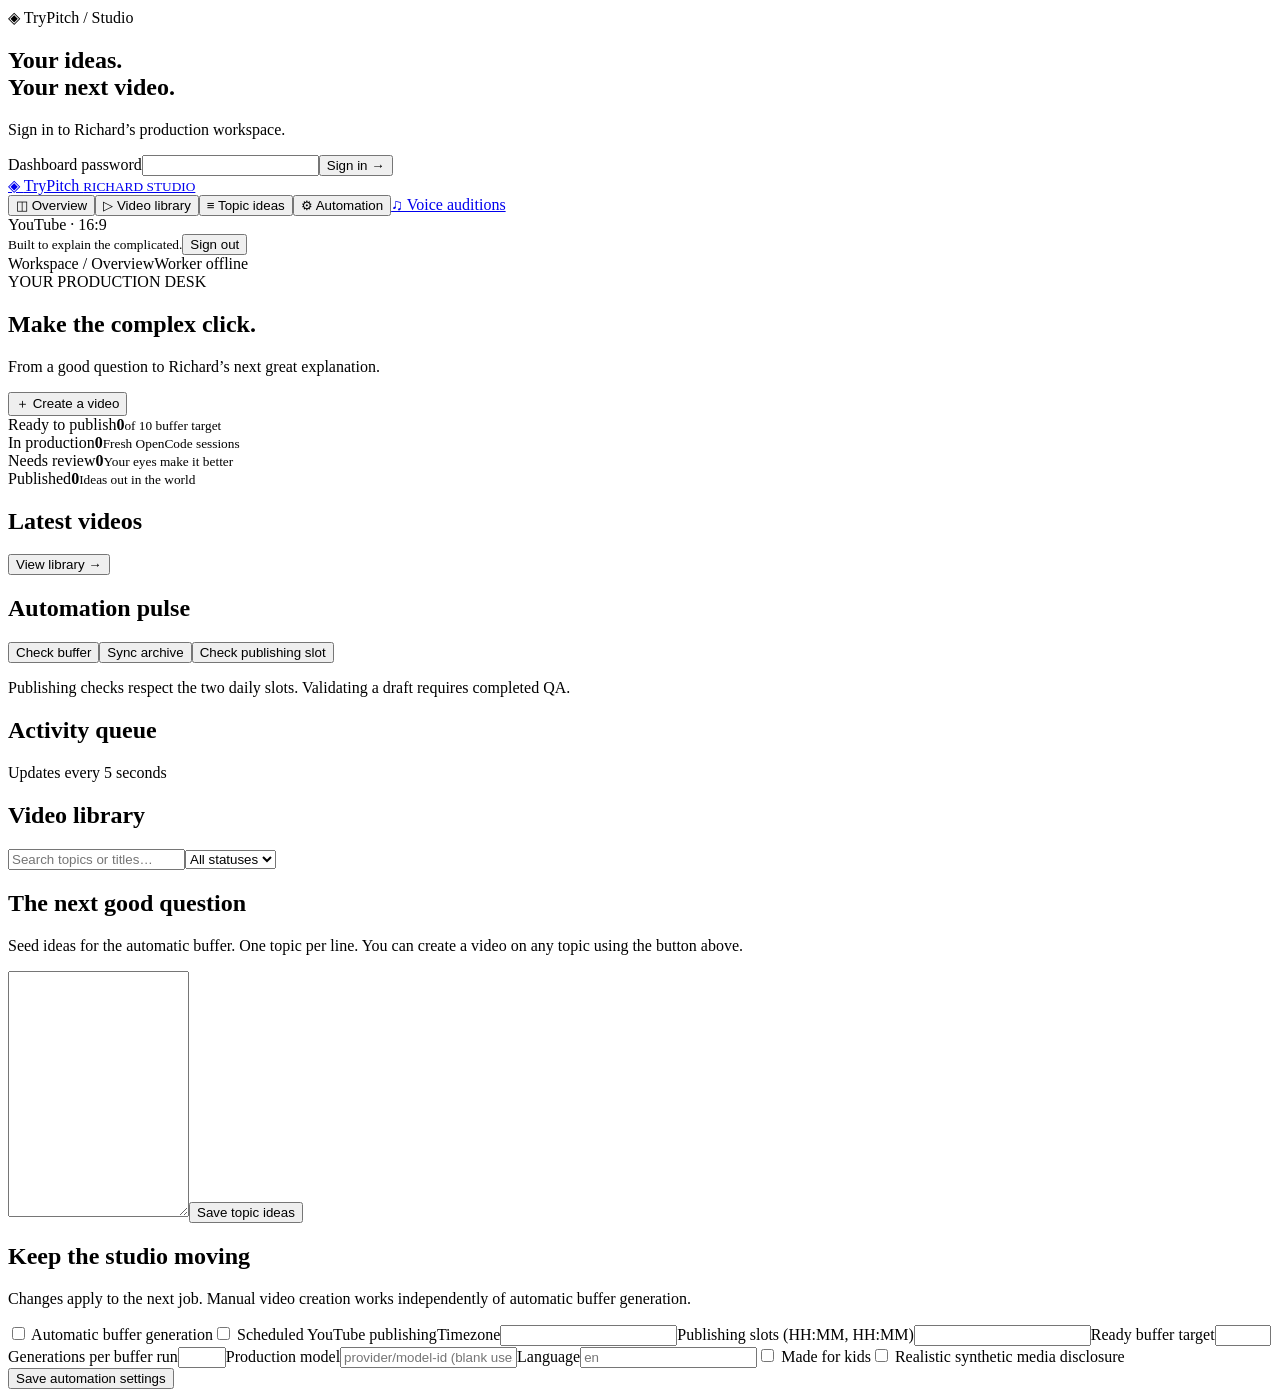
==== dashboard/index.html @ 12f3d702 "Add Richard video studio and YouTube production pipeline" ====
<!doctype html><html lang="en"><head><meta charset="utf-8"><meta name="viewport" content="width=device-width,initial-scale=1"><title>Richard Studio · TryPitch</title><link rel="stylesheet" href="/static/style.css"></head><body>
<section id="login" class="login hidden"><div class="brand">◈ <span>TryPitch / Studio</span></div><h1>Your ideas.<br>Your next video.</h1><p>Sign in to Richard’s production workspace.</p><form id="login-form"><label>Dashboard password<input id="password" type="password" autocomplete="current-password" required></label><button>Sign in →</button></form></section>
<div id="app" class="hidden"><aside><a class="brand" href="#overview">◈ <span>TryPitch <small>RICHARD STUDIO</small></span></a><nav><button data-tab="overview" class="active">◫ Overview</button><button data-tab="videos">▷ Video library</button><button data-tab="topics">≡ Topic ideas</button><button data-tab="settings">⚙ Automation</button><a href="/voices">♫ Voice auditions</a></nav><div class="sidebar-foot"><span class="dot"></span> YouTube · 16:9<br><small>Built to explain the complicated.</small><button id="logout" class="quiet">Sign out</button></div></aside>
<main><header><span id="breadcrumb">Workspace / Overview</span><span id="worker" class="badge">Worker offline</span></header>
<section class="hero"><div><div class="eyebrow">YOUR PRODUCTION DESK</div><h1>Make the complex click.</h1><p>From a good question to Richard’s next great explanation.</p></div><button id="new-video">＋ Create a video</button></section>
<div id="overview" class="tab"><div class="stats"><article><span>Ready to publish</span><strong id="ready">0</strong><small id="buffer-hint">of 10 buffer target</small></article><article><span>In production</span><strong id="producing">0</strong><small>Fresh OpenCode sessions</small></article><article><span>Needs review</span><strong id="drafts">0</strong><small>Your eyes make it better</small></article><article><span>Published</span><strong id="published">0</strong><small>Ideas out in the world</small></article></div>
<div class="grid"><section class="panel"><div class="section-head"><h2>Latest videos</h2><button class="quiet" data-tab="videos">View library →</button></div><div id="recent"></div></section><section class="panel"><div class="section-head"><h2>Automation pulse</h2><span class="dot"></span></div><div id="schedule"></div><div class="actions"><button class="secondary" data-op="buffer">Check buffer</button><button class="secondary" data-op="sync">Sync archive</button><button class="secondary" data-op="publish">Check publishing slot</button></div><p class="muted">Publishing checks respect the two daily slots. Validating a draft requires completed QA.</p></section></div>
<section class="panel"><div class="section-head"><h2>Activity queue</h2><span class="muted">Updates every 5 seconds</span></div><div id="jobs"></div></section></div>
<section id="videos" class="tab hidden"><div class="section-head"><h2>Video library</h2><input id="search" placeholder="Search topics or titles…"><select id="filter"><option value="">All statuses</option><option>draft</option><option>queued</option><option>generating</option><option>ready</option><option>published</option><option>failed</option><option>blocked</option></select></div><div id="library" class="library"></div></section>
<section id="topics" class="tab hidden panel"><h2>The next good question</h2><p>Seed ideas for the automatic buffer. One topic per line. You can create a video on any topic using the button above.</p><form id="topics-form"><textarea id="topic-list" rows="16"></textarea><button>Save topic ideas</button></form></section>
<section id="settings" class="tab hidden panel"><h2>Keep the studio moving</h2><p>Changes apply to the next job. Manual video creation works independently of automatic buffer generation.</p><form id="settings-form"><div class="fields"><label class="toggle"><input name="generation_enabled" type="checkbox"> Automatic buffer generation</label><label class="toggle"><input name="publishing_enabled" type="checkbox"> Scheduled YouTube publishing</label><label>Timezone<input name="timezone" required></label><label>Publishing slots (HH:MM, HH:MM)<input name="publish_times" required></label><label>Ready buffer target<input name="buffer_target" type="number" min="1" max="100"></label><label>Generations per buffer run<input name="max_generations_per_run" type="number" min="1" max="10"></label><label>Production model<input name="model" placeholder="provider/model-id (blank uses OpenCode default)"></label><label>Language<input name="language" placeholder="en"></label><label class="toggle"><input name="made_for_kids" type="checkbox"> Made for kids</label><label class="toggle"><input name="contains_synthetic_media" type="checkbox"> Realistic synthetic media disclosure</label></div><button>Save automation settings</button></form><div id="connection" class="muted"></div></section>
</main></div>
<dialog id="create-dialog"><form id="create-form"><div class="section-head"><h2>What should Richard explain?</h2><button type="button" class="quiet" data-close="create-dialog">✕</button></div><p>One clear question. A fresh session. A 3–8 minute, 16:9 video.</p><label>Topic<input name="topic" required minlength="3" maxlength="300" placeholder="How does a database index speed up a query?"></label><label>Direction or references <small>optional</small><textarea name="notes" rows="5" maxlength="4000" placeholder="Audience, angle, official links, or something you want demonstrated…"></textarea></label><button>Create video →</button></form></dialog>
<dialog id="detail-dialog" class="detail"><div class="section-head"><h2 id="detail-title"></h2><button class="quiet" data-close="detail-dialog">✕</button></div><div id="detail-status" class="status-banner hidden"></div><p id="saved-session" class="muted"></p><div id="detail-media"></div><div id="detail-actions" class="actions"></div><div class="doc-tabs" id="doc-tabs"></div><div id="session-log-view" class="session-log-view hidden"><div id="session-summary-bar" class="session-summary-bar"></div><div class="session-toolbar"><div id="session-filters" class="session-filters"></div><input type="text" id="session-search" placeholder="Search commands, files, logs…"><div class="session-toolbar-actions"><button type="button" class="secondary" id="session-toggle-raw">View Raw</button><button type="button" class="secondary" id="session-copy-log">Copy Log</button></div></div><div id="session-events-list" class="session-events-list"></div><pre id="session-raw-pre" class="session-raw-pre hidden"></pre></div><pre id="document"></pre><form id="revision-form"><label>Ask Richard for changes<textarea name="notes" rows="3" maxlength="4000" placeholder="Make the packet animation follow the spoken action…"></textarea></label><button>Resume session & revise</button></form><form id="reconcile-form"><label>Recover an existing YouTube upload<input name="video_id" placeholder="11-character YouTube video ID" minlength="11" maxlength="11"></label><button class="secondary">Link existing upload</button></form></dialog>
<div id="toast" role="status" class="hidden"></div><script src="/static/app.js"></script></body></html>
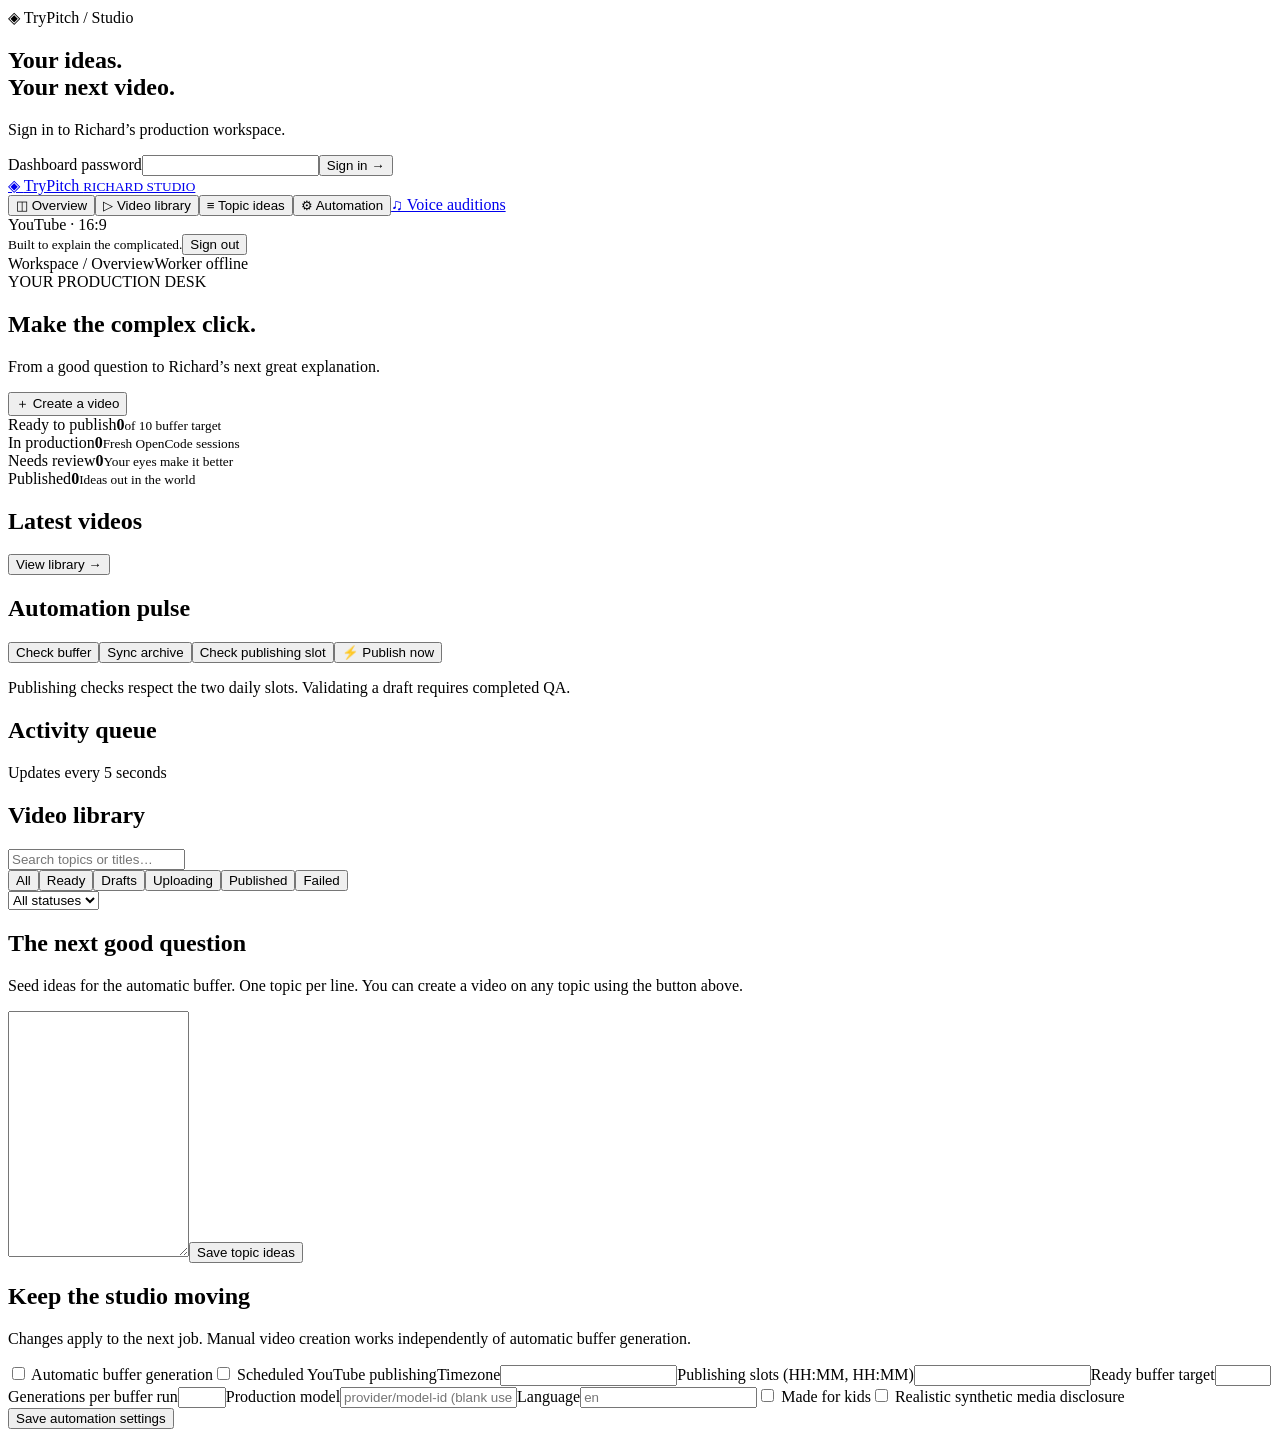
==== commit 0873e28c: "Fix YouTube upload sanitization, error reporting, and dashboard status controls" ====
--- a/dashboard/index.html
+++ b/dashboard/index.html
@@ -3,10 +3,10 @@
 <div id="app" class="hidden"><aside><a class="brand" href="#overview">◈ <span>TryPitch <small>RICHARD STUDIO</small></span></a><nav><button data-tab="overview" class="active">◫ Overview</button><button data-tab="videos">▷ Video library</button><button data-tab="topics">≡ Topic ideas</button><button data-tab="settings">⚙ Automation</button><a href="/voices">♫ Voice auditions</a></nav><div class="sidebar-foot"><span class="dot"></span> YouTube · 16:9<br><small>Built to explain the complicated.</small><button id="logout" class="quiet">Sign out</button></div></aside>
 <main><header><span id="breadcrumb">Workspace / Overview</span><span id="worker" class="badge">Worker offline</span></header>
 <section class="hero"><div><div class="eyebrow">YOUR PRODUCTION DESK</div><h1>Make the complex click.</h1><p>From a good question to Richard’s next great explanation.</p></div><button id="new-video">＋ Create a video</button></section>
-<div id="overview" class="tab"><div class="stats"><article><span>Ready to publish</span><strong id="ready">0</strong><small id="buffer-hint">of 10 buffer target</small></article><article><span>In production</span><strong id="producing">0</strong><small>Fresh OpenCode sessions</small></article><article><span>Needs review</span><strong id="drafts">0</strong><small>Your eyes make it better</small></article><article><span>Published</span><strong id="published">0</strong><small>Ideas out in the world</small></article></div>
-<div class="grid"><section class="panel"><div class="section-head"><h2>Latest videos</h2><button class="quiet" data-tab="videos">View library →</button></div><div id="recent"></div></section><section class="panel"><div class="section-head"><h2>Automation pulse</h2><span class="dot"></span></div><div id="schedule"></div><div class="actions"><button class="secondary" data-op="buffer">Check buffer</button><button class="secondary" data-op="sync">Sync archive</button><button class="secondary" data-op="publish">Check publishing slot</button></div><p class="muted">Publishing checks respect the two daily slots. Validating a draft requires completed QA.</p></section></div>
+<div id="overview" class="tab"><div class="stats"><article data-filter-status="ready" title="Filter by Ready to publish"><span>Ready to publish</span><strong id="ready">0</strong><small id="buffer-hint">of 10 buffer target</small></article><article data-filter-status="producing" title="Filter by In production"><span>In production</span><strong id="producing">0</strong><small>Fresh OpenCode sessions</small></article><article data-filter-status="draft" title="Filter by Needs review"><span>Needs review</span><strong id="drafts">0</strong><small>Your eyes make it better</small></article><article data-filter-status="published" title="Filter by Published"><span>Published</span><strong id="published">0</strong><small>Ideas out in the world</small></article></div>
+<div class="grid"><section class="panel"><div class="section-head"><h2>Latest videos</h2><button class="quiet" data-tab="videos">View library →</button></div><div id="recent"></div></section><section class="panel"><div class="section-head"><h2>Automation pulse</h2><span class="dot"></span></div><div id="schedule"></div><div class="actions"><button class="secondary" data-op="buffer">Check buffer</button><button class="secondary" data-op="sync">Sync archive</button><button class="secondary" data-op="publish">Check publishing slot</button><button class="publish-now-btn" data-op="publish-now">⚡ Publish now</button></div><p class="muted">Publishing checks respect the two daily slots. Validating a draft requires completed QA.</p></section></div>
 <section class="panel"><div class="section-head"><h2>Activity queue</h2><span class="muted">Updates every 5 seconds</span></div><div id="jobs"></div></section></div>
-<section id="videos" class="tab hidden"><div class="section-head"><h2>Video library</h2><input id="search" placeholder="Search topics or titles…"><select id="filter"><option value="">All statuses</option><option>draft</option><option>queued</option><option>generating</option><option>ready</option><option>published</option><option>failed</option><option>blocked</option></select></div><div id="library" class="library"></div></section>
+<section id="videos" class="tab hidden"><div class="section-head"><h2>Video library</h2><input id="search" placeholder="Search topics or titles…"><div class="status-pills" id="status-pills"><button type="button" class="pill active" data-filter="">All</button><button type="button" class="pill" data-filter="ready">Ready</button><button type="button" class="pill" data-filter="draft">Drafts</button><button type="button" class="pill" data-filter="uploading">Uploading</button><button type="button" class="pill" data-filter="published">Published</button><button type="button" class="pill" data-filter="failed">Failed</button></div><select id="filter"><option value="">All statuses</option><option>draft</option><option>queued</option><option>generating</option><option>ready</option><option>uploading</option><option>uploaded</option><option>published</option><option>failed</option><option>blocked</option></select></div><div id="library" class="library"></div></section>
 <section id="topics" class="tab hidden panel"><h2>The next good question</h2><p>Seed ideas for the automatic buffer. One topic per line. You can create a video on any topic using the button above.</p><form id="topics-form"><textarea id="topic-list" rows="16"></textarea><button>Save topic ideas</button></form></section>
 <section id="settings" class="tab hidden panel"><h2>Keep the studio moving</h2><p>Changes apply to the next job. Manual video creation works independently of automatic buffer generation.</p><form id="settings-form"><div class="fields"><label class="toggle"><input name="generation_enabled" type="checkbox"> Automatic buffer generation</label><label class="toggle"><input name="publishing_enabled" type="checkbox"> Scheduled YouTube publishing</label><label>Timezone<input name="timezone" required></label><label>Publishing slots (HH:MM, HH:MM)<input name="publish_times" required></label><label>Ready buffer target<input name="buffer_target" type="number" min="1" max="100"></label><label>Generations per buffer run<input name="max_generations_per_run" type="number" min="1" max="10"></label><label>Production model<input name="model" placeholder="provider/model-id (blank uses OpenCode default)"></label><label>Language<input name="language" placeholder="en"></label><label class="toggle"><input name="made_for_kids" type="checkbox"> Made for kids</label><label class="toggle"><input name="contains_synthetic_media" type="checkbox"> Realistic synthetic media disclosure</label></div><button>Save automation settings</button></form><div id="connection" class="muted"></div></section>
 </main></div>
